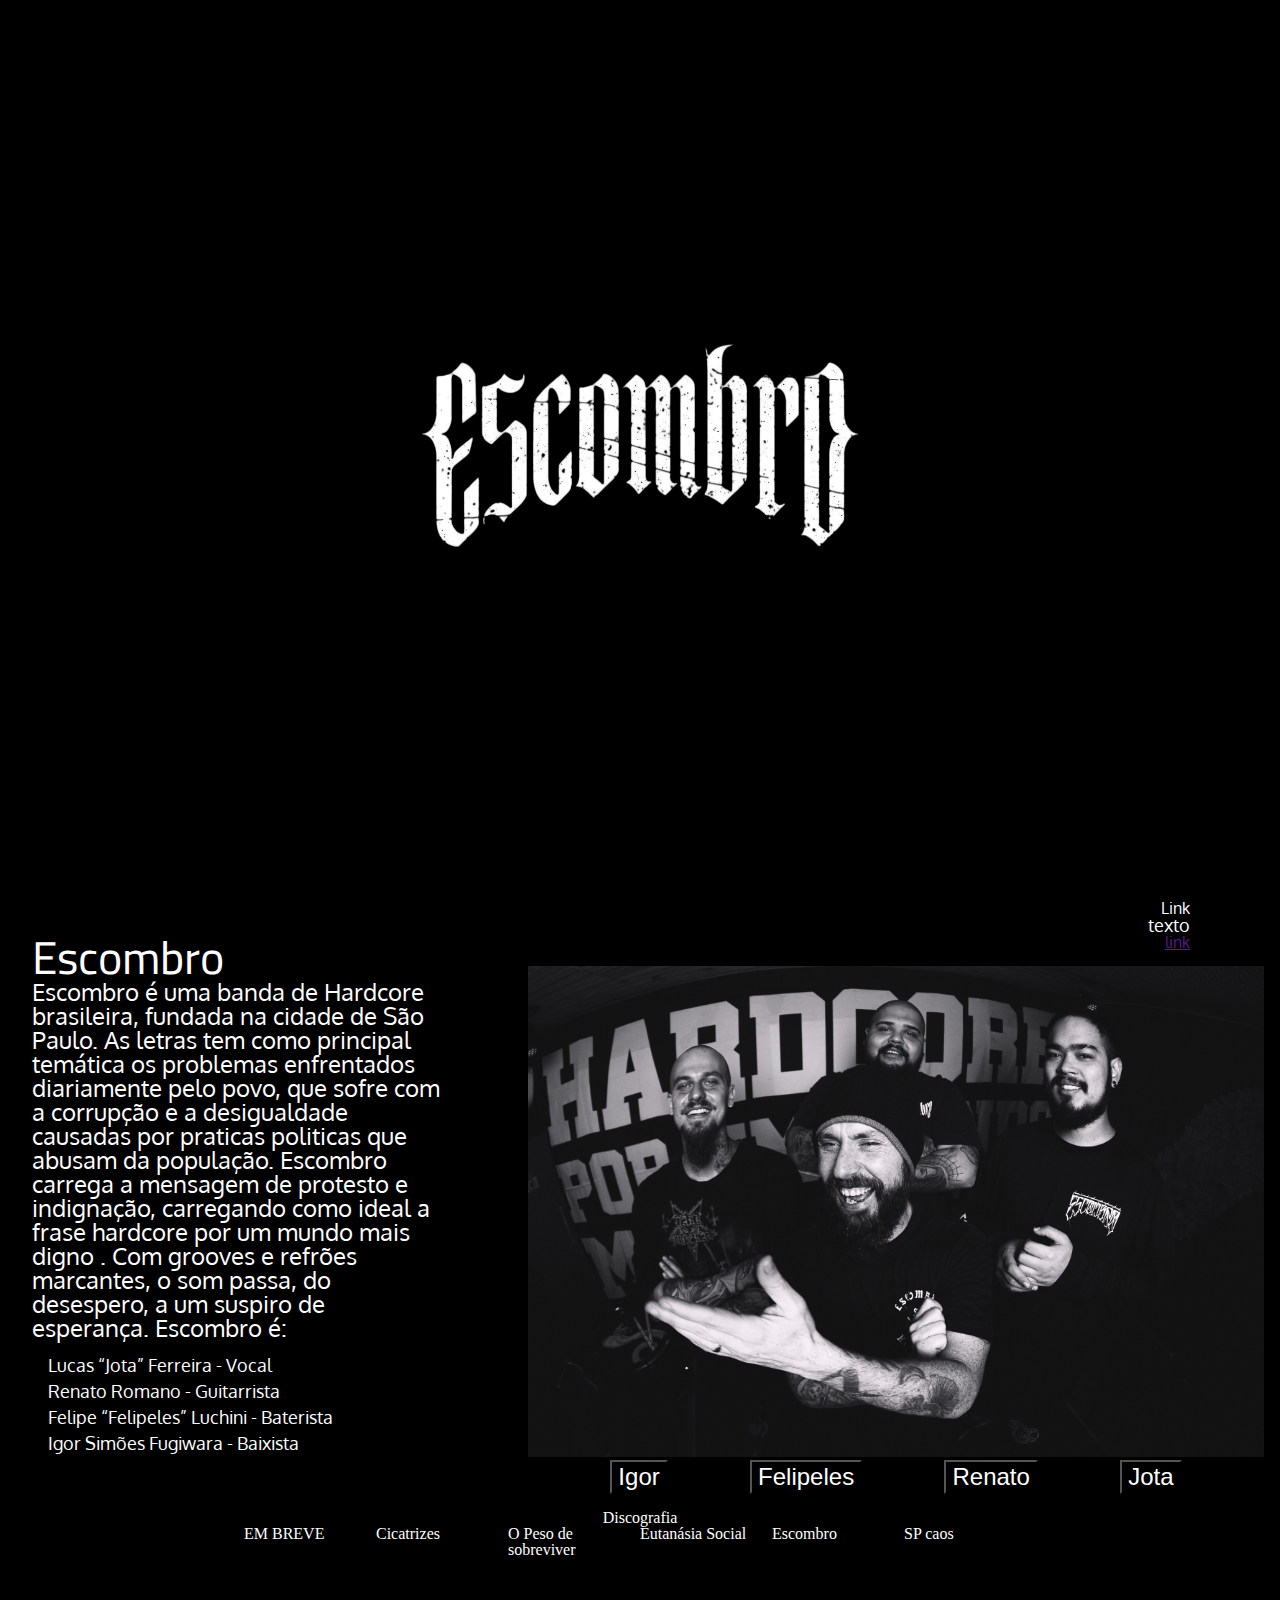
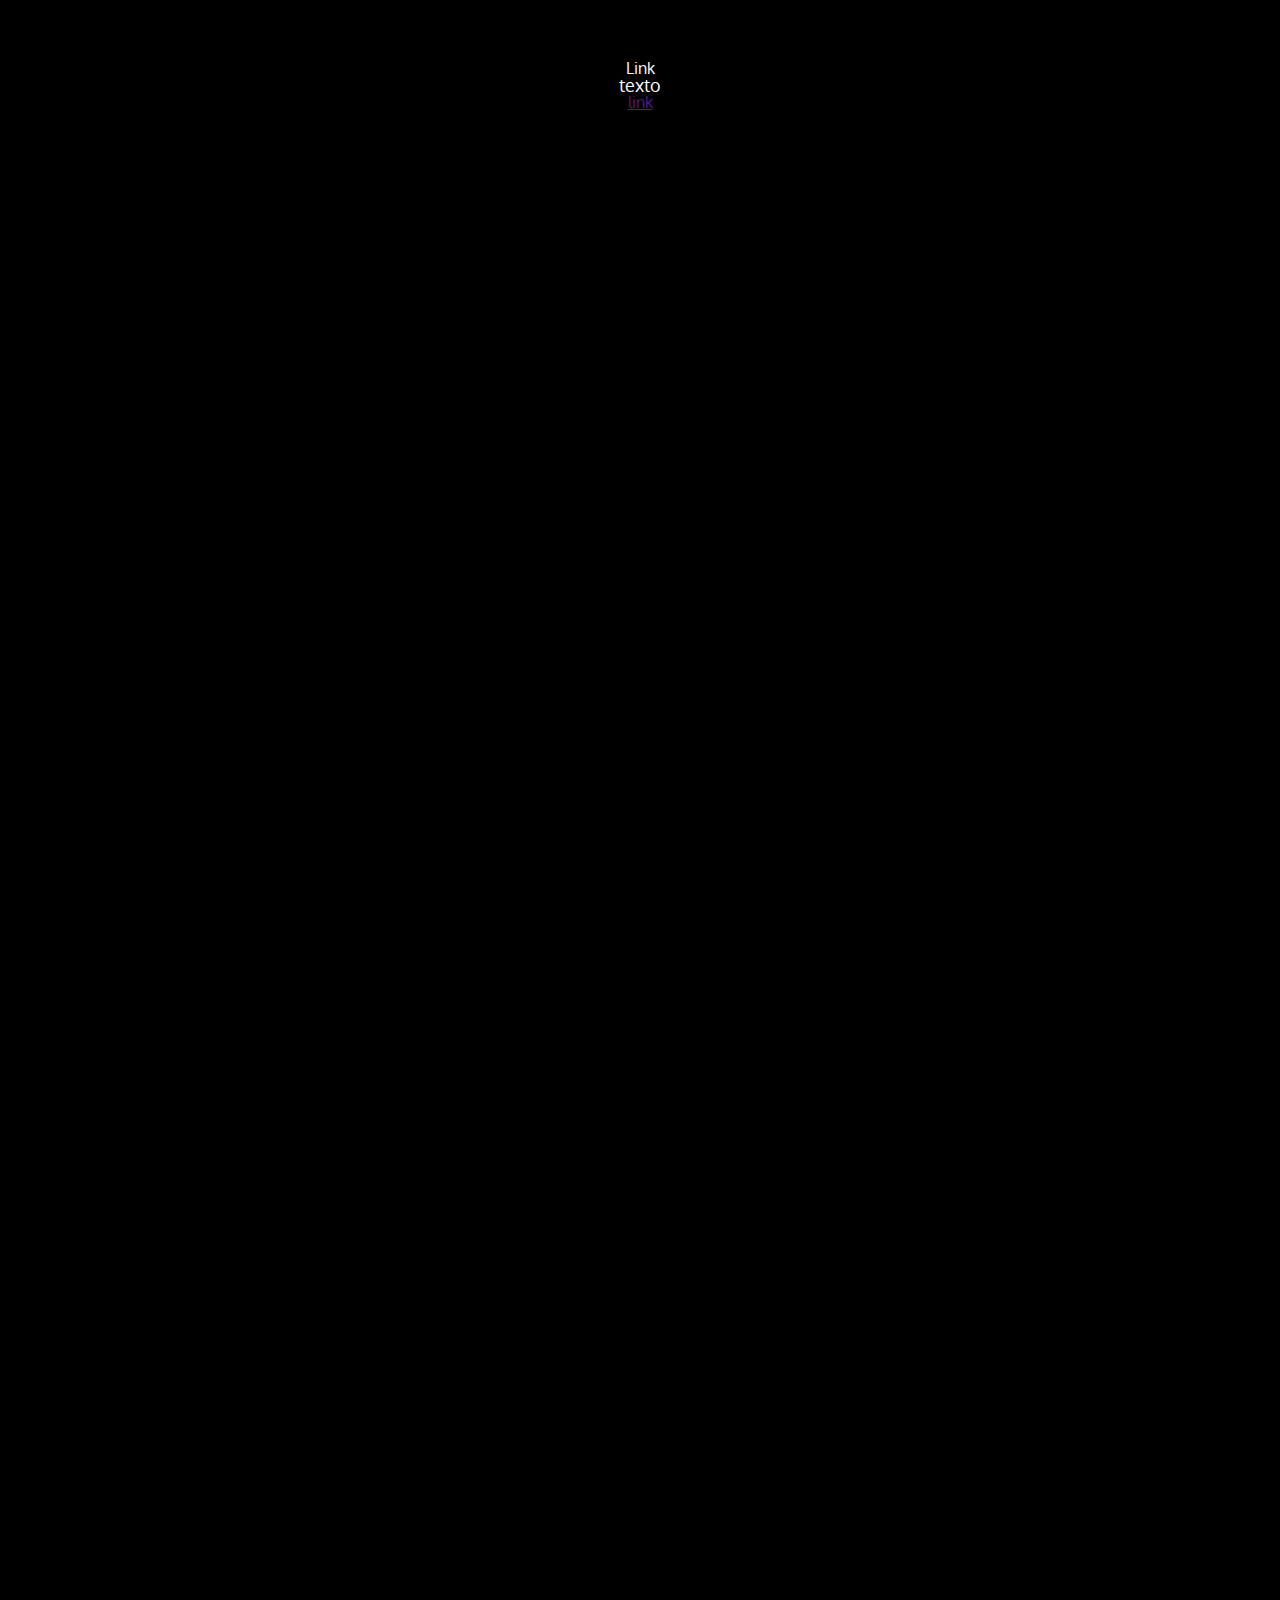
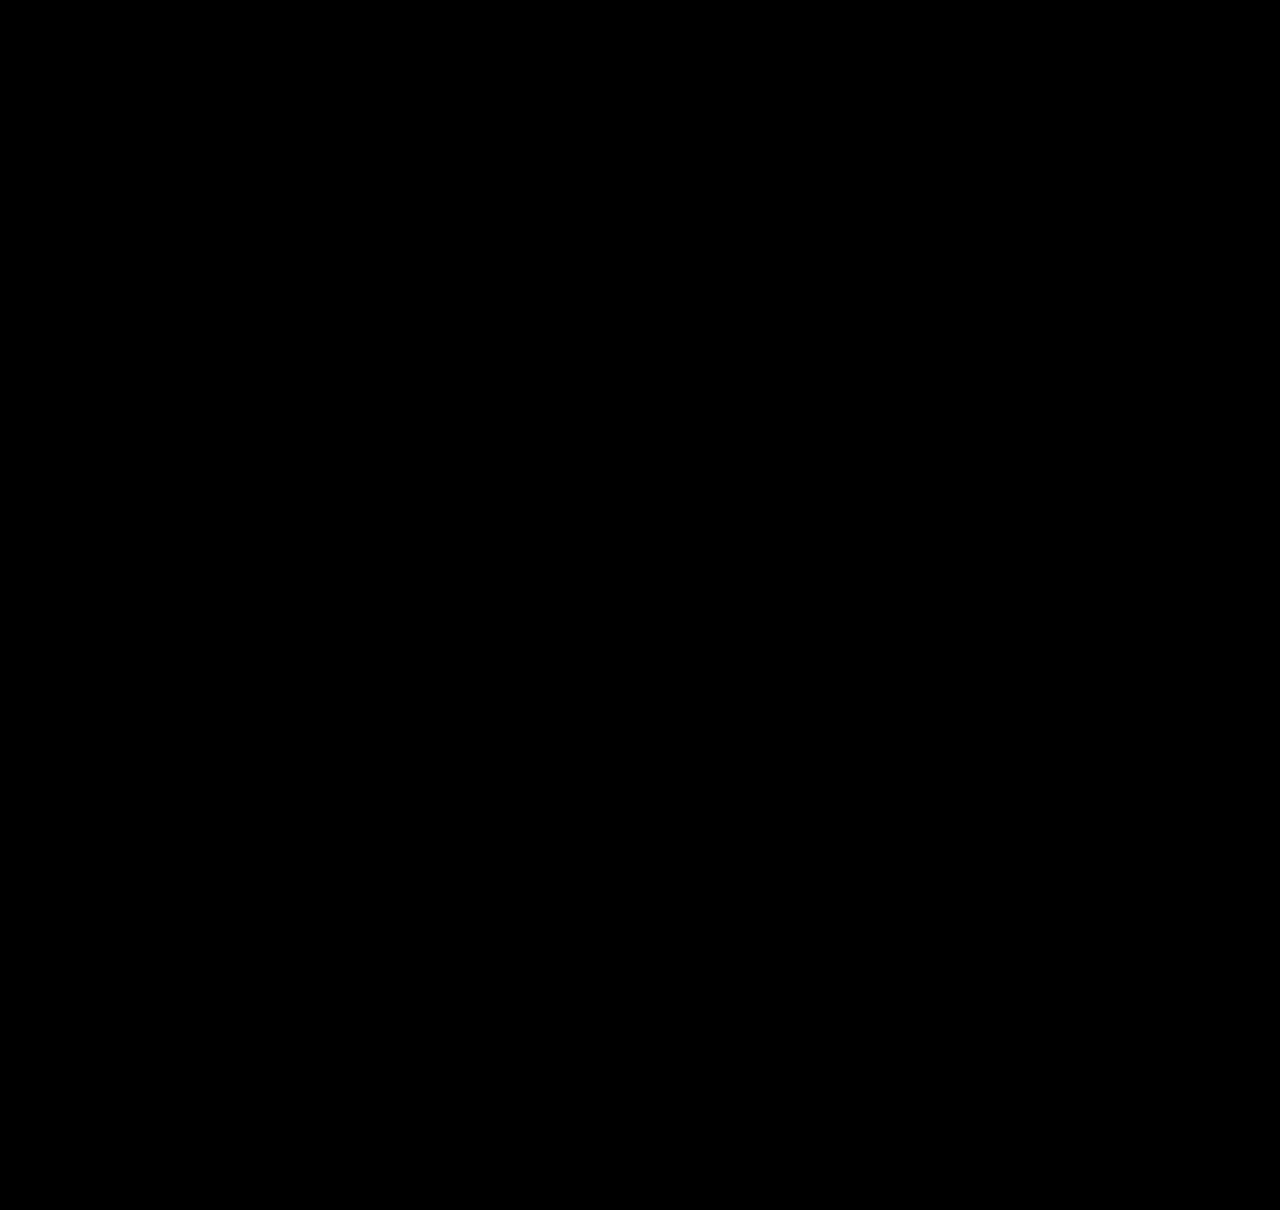
==== epk/index.html @ 48bea20d "inital commit" ====
<!DOCTYPE html>
<html lang="pt-br">

<head>
    <meta charset="UTF-8">
    <meta http-equiv="X-UA-Compatible" content="IE=edge">
    <meta name="viewport" content="width=device-width, initial-scale=1.0">
    <title>Escombro - Eletronic Press kit</title>
    <link rel="stylesheet" href="./style/reset.css">
    <link rel="stylesheet" href="./style/style.css">
</head>

<body>
    <article>
        <div>
            <figure>
                <h1 aria-label="Escombro">
                    <div class="texto">
                    </div>
                    <img class="centro" src="./assets/logo_png.png" alt="">
                </h1>
            </figure>
        </div>
    </article>
    <article>
        <section>
            <div class="texto__corrido">
                <h2 class="texto__cabecalho">
                    Escombro
                </h2>
                <p class="texto__corpo">
                    Escombro é uma banda de Hardcore brasileira, fundada na cidade de São Paulo. As letras tem como
                    principal temática os problemas enfrentados diariamente pelo povo, que sofre com a corrupção e a
                    desigualdade causadas por praticas politicas que abusam da população.
                    Escombro carrega a mensagem de protesto e indignação, carregando como ideal a frase hardcore por um
                    mundo mais digno .

                    Com grooves e refrões marcantes, o som passa, do desespero, a um suspiro de esperança.
                    Escombro é:
                    <ul>
                        <li>
                            <p>
                                Lucas “Jota” Ferreira - Vocal
                            </p>
                        </li>
                        <li>
                            <p>
                                Renato Romano - Guitarrista
                            </p>
                        </li>
                        <li>
                            <p>
                                Felipe “Felipeles” Luchini - Baterista
                            </p>
                        </li>
                        <li>
                            <p>
                                Igor Simões Fugiwara - Baixista
                            </p>
                        </li>
                    </ul>
                </p>

            </div>
        </section>
        <section>
            <figure>
                <img src="./assets/ESC0502212927.jpg" alt="">
                <figcaption>
                    <div class="integrantes">
                        <button>Igor</button>
                        <button>Felipeles</button>
                        <button>Renato</button>
                        <button>Jota</button>
                    </div>
                </figcaption>
            </figure>
            <div class="link texto">
                <h3>Link</h3>
                <p>texto</p>
                <a href="">link</a>
            </div>
        </section>
    </article>
    <article>
        <section>
            <div class="texto">
                <h2>Discografia</h2>
                <figure>
                    <div class="thumbnail">EM BREVE</div>
                    <div class="thumbnail">Cicatrizes</div>
                    <div class="thumbnail">O Peso de sobreviver</div>
                    <div class="thumbnail">Eutanásia Social</div>
                    <div class="thumbnail">Escombro</div>
                    <div class="thumbnail">SP caos</div>
                </figure>
            </div>
            <div class="link texto">
                <h3>Link</h3>
                <p>texto</p>
                <a href="">link</a>
            </div>
        </section>
    </article>
    <article></article>
    <article></article>
    <article></article>

</body>

</html>
---- epk/style/style.css ----
@import url('https://fonts.googleapis.com/css2?family=Cairo:wght@300;400;700&family=Oxygen:wght@300;400;700&display=swap');


body {
    background-color: #000000;
    background-image: url("https://www.transparenttextures.com/patterns/rocky-wall.png");
    color: #FFF;
}
article{
    display: flex;
    height: 100vh;
    width: 100%;
}
article div {
    height: 100vh;
    width: 100%;
}
figure {
    height: 100%;
}
h1 {
    height: 100%;
    display: flex;
    justify-content: center;
    align-items: center;
}
ul {
    margin: 1em;
}
li{
    padding-bottom: 0.5em;
}
.texto, .texto__corrido {
    background-color: #000000;
    background-image: url("https://www.transparenttextures.com/patterns/asfalt-dark.png");
    width: 450px;
    height: 150px;
}
.texto__corrido {
    margin: 1em;
    height: fit-content;
    width: 80%;
    padding: 1em;
}
.texto__cabecalho {
    font-family: 'Cairo', sans-serif;
    font-size: 46px;
}
p {
    font-family: 'Oxygen', sans-serif;
    font-size: 18px;
}
.texto__corpo {
    font-family: 'Oxygen', sans-serif;
    font-size: 24px;
}
.centro {
    position: absolute;
    top: 50%;
    left: 50%;
    transform: translate(-50%, -50%);
}
article:nth-child(2), article:nth-child(3){
    align-items: center;
    height: fit-content;
}
article:nth-child(2) section:nth-child(1) {
    width: 40%;

}
article:nth-child(2) section:nth-child(2) {
    width: 60%;
    height: fit-content;
    display: flex;
    align-items: flex-end;
    flex-direction: column-reverse;
    
}
article:nth-child(2) section:nth-child(2) figure {
    height: fit-content;
    margin: 1em;
}
article:nth-child(2) section:nth-child(2) figure img {
    width: 100%;
}
.integrantes {
    display: flex;
    justify-content: space-evenly;
    height: fit-content;    
}
.integrantes button {
    background-color: #000000;
    color: #FFF;
    font-size: 24px;
}
.integrantes button:hover {
    box-shadow: 0 12px 16px 0 rgba(0,0,0,0.24), 0 17px 50px 0 rgba(0,0,0,0.19);
    cursor: pointer;
}
.link {
    display: flex;
    flex-direction: column;
    height: fit-content;
    width: fit-content;
    float: right;
    margin: 0 10vh;
    align-items: flex-end;
    font-family: 'Oxygen', sans-serif;
    font-size: 16px;
}
article:nth-child(3) section:nth-child(1){
    display: flex;
    flex-direction: column;
    width: 100%;
    justify-content: center;
    align-items: center;
}
article:nth-child(3) section:nth-child(1) .texto {
    width: 880px;
    display: flex;
    flex-direction: column;
    align-items: center;
}
article:nth-child(3) section:nth-child(1) figure {
    display: flex;
    width: 90%;
    justify-content: space-evenly;
}
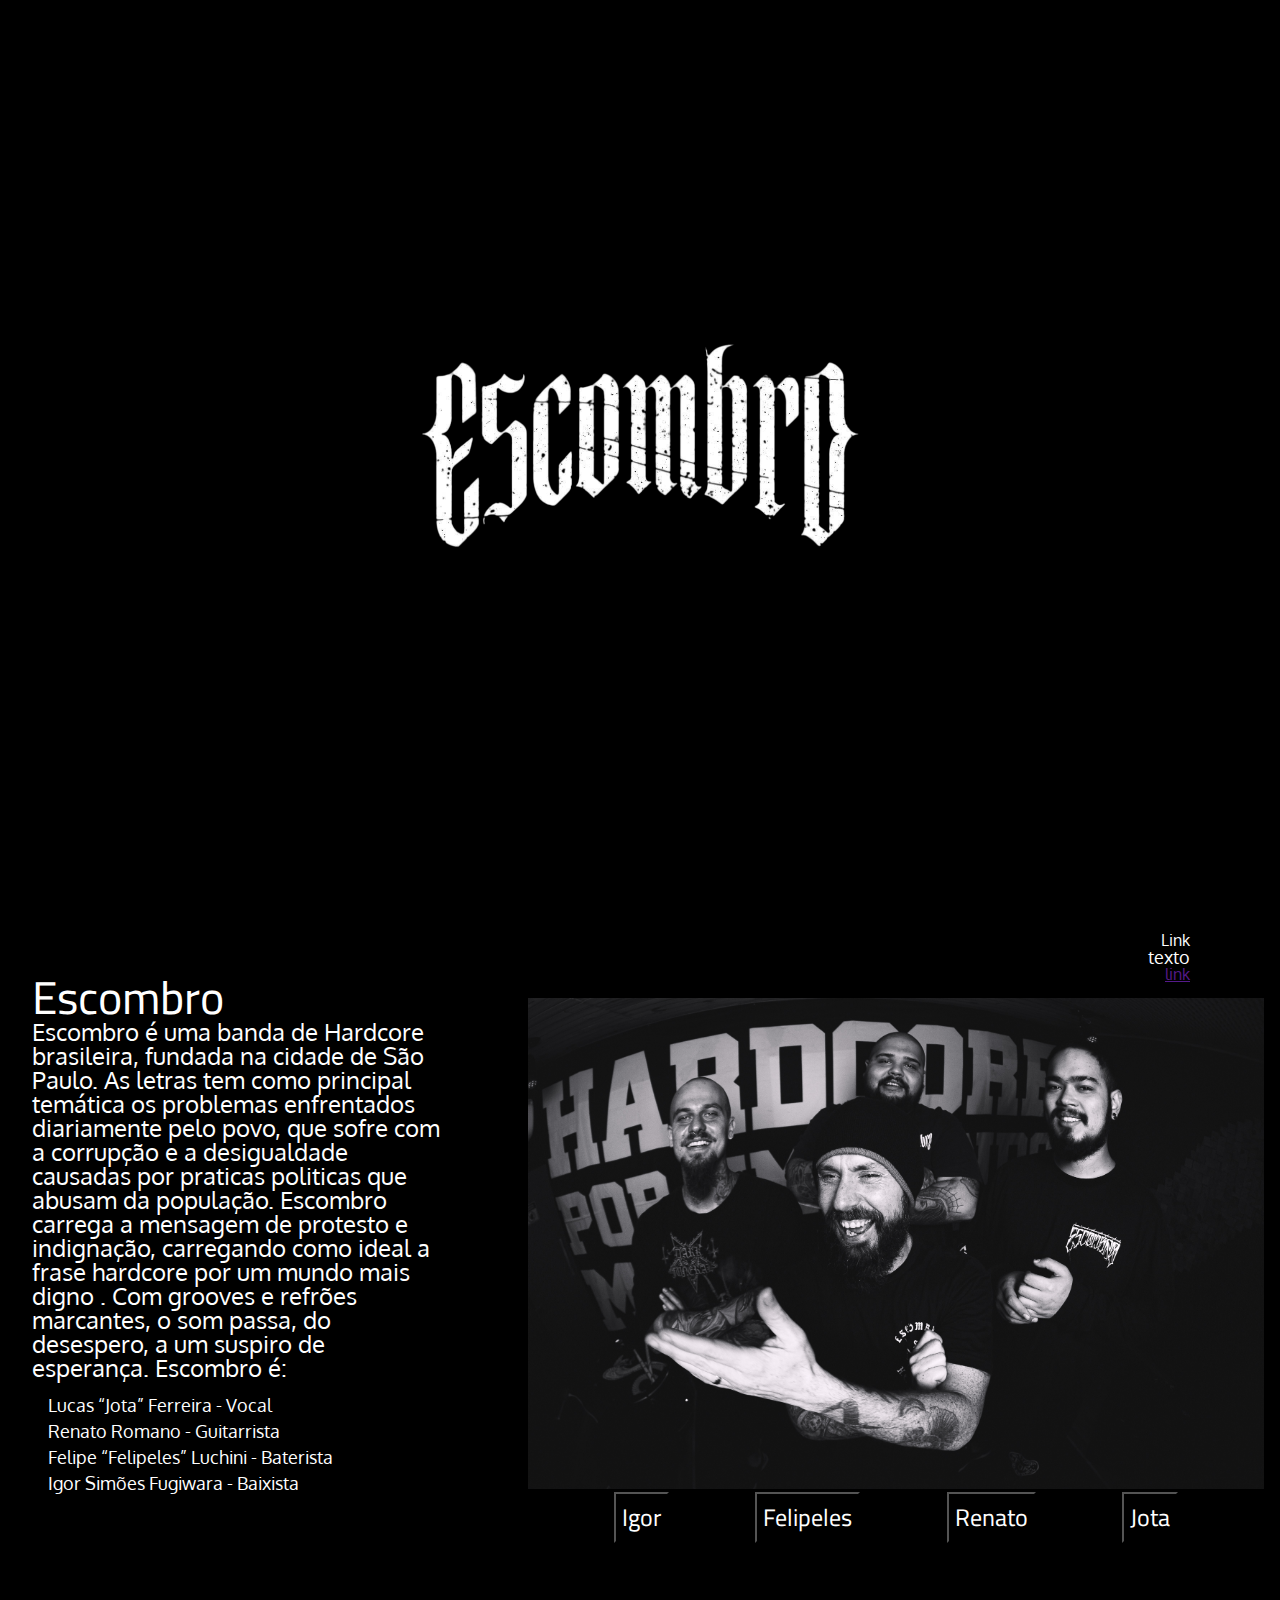
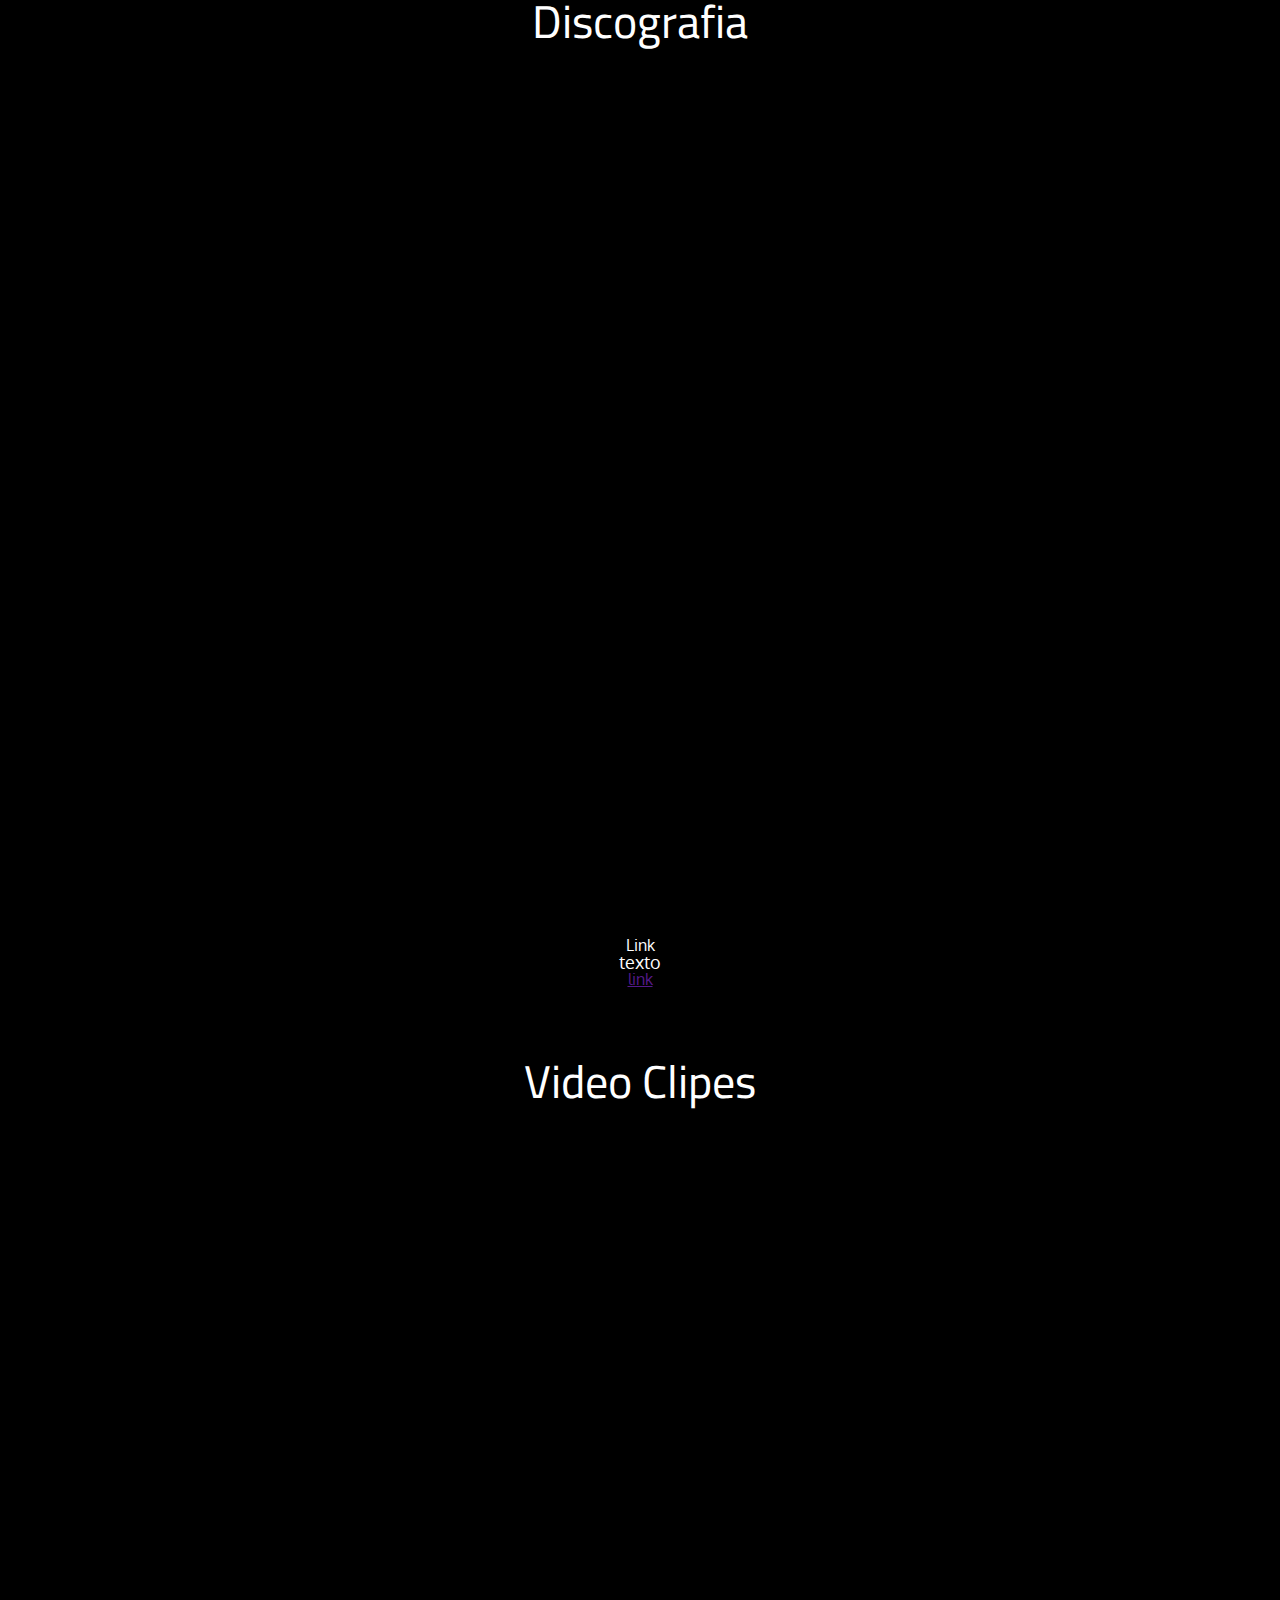
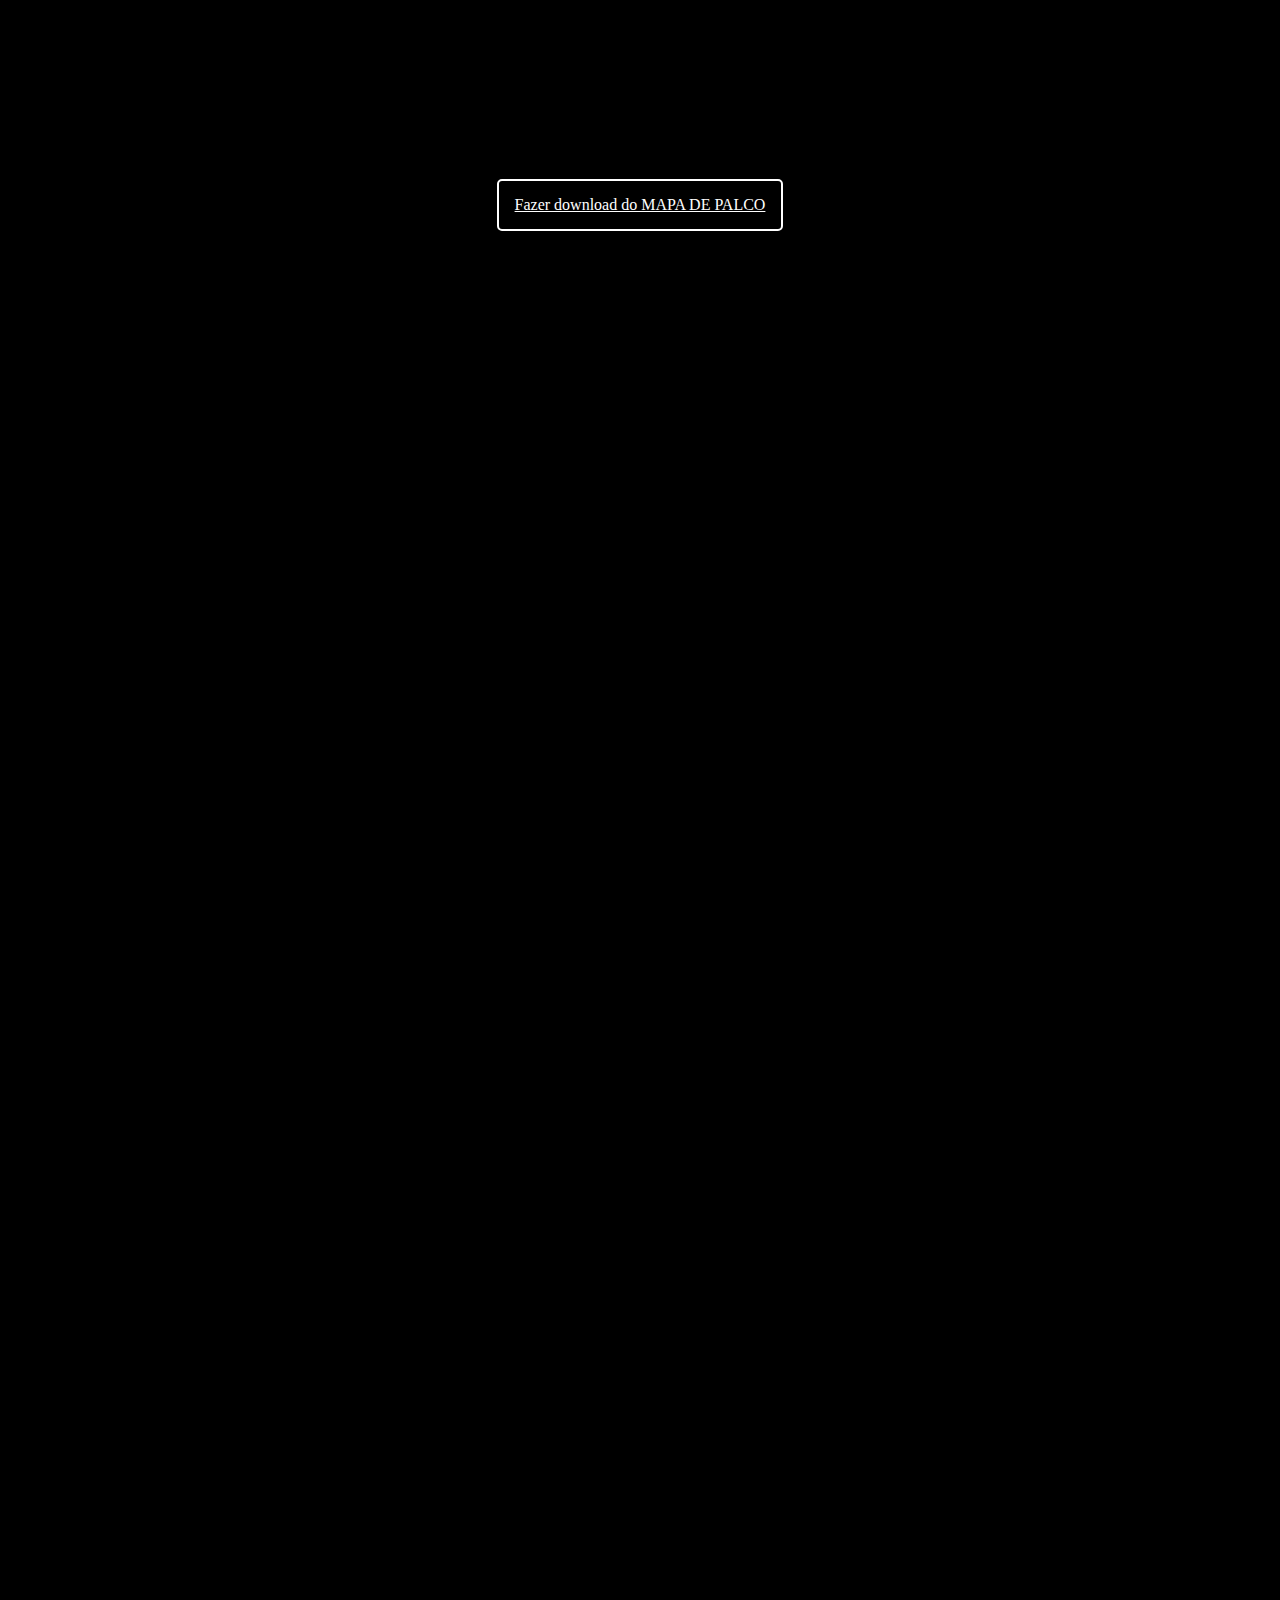
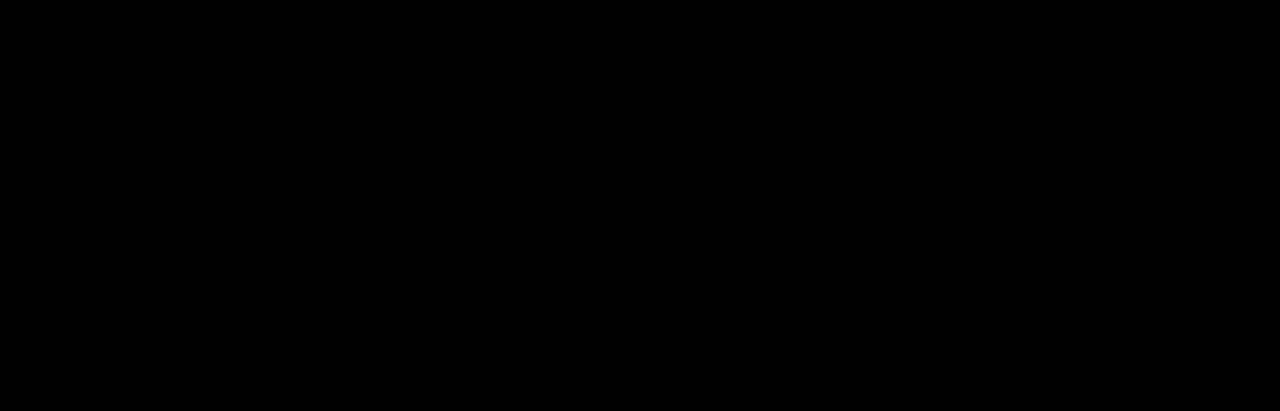
==== commit bc5d9f27: "Avanço no progresso" ====
--- a/epk/index.html
+++ b/epk/index.html
@@ -84,15 +84,15 @@
     </article>
     <article>
         <section>
+            <h2 class="texto">Discografia</h2>
             <div class="texto">
-                <h2>Discografia</h2>
                 <figure>
-                    <div class="thumbnail">EM BREVE</div>
-                    <div class="thumbnail">Cicatrizes</div>
-                    <div class="thumbnail">O Peso de sobreviver</div>
-                    <div class="thumbnail">Eutanásia Social</div>
-                    <div class="thumbnail">Escombro</div>
-                    <div class="thumbnail">SP caos</div>
+                    <div class="thumbnail"><iframe style="border-radius:12px" src="https://open.spotify.com/embed/album/3VnDl1xxV5bxYjWsnz2Tyo?utm_source=generator&theme=0" width="60%" height="380" frameBorder="0" allowfullscreen="" allow="autoplay; clipboard-write; encrypted-media; fullscreen; picture-in-picture" loading="lazy"></iframe></div>
+                    <div class="thumbnail"><iframe style="border-radius:12px" src="https://open.spotify.com/embed/album/2m1eQOhpeGLWKoI1VgDVOA?utm_source=generator&theme=0" width="60%" height="380" frameBorder="0" allowfullscreen="" allow="autoplay; clipboard-write; encrypted-media; fullscreen; picture-in-picture" loading="lazy"></iframe></div>
+                    <div class="thumbnail"><iframe style="border-radius:12px" src="https://open.spotify.com/embed/album/54CLTselSnRIOv2F3fOOfe?utm_source=generator&theme=0" width="60%" height="380" frameBorder="0" allowfullscreen="" allow="autoplay; clipboard-write; encrypted-media; fullscreen; picture-in-picture" loading="lazy"></iframe></div>
+                    <div class="thumbnail"><iframe style="border-radius:12px" src="https://open.spotify.com/embed/album/1vhuUQwbD6EQ6gEYfivTNW?utm_source=generator&theme=0" width="60%" height="380" frameBorder="0" allowfullscreen="" allow="autoplay; clipboard-write; encrypted-media; fullscreen; picture-in-picture" loading="lazy"></iframe></div>
+                    <div class="thumbnail"><iframe style="border-radius:12px" src="https://open.spotify.com/embed/album/2p2ipq2JTvT3sCV79Ddgwt?utm_source=generator&theme=0" width="60%" height="380" frameBorder="0" allowfullscreen="" allow="autoplay; clipboard-write; encrypted-media; fullscreen; picture-in-picture" loading="lazy"></iframe></div>
+                    <div class="thumbnail"><iframe style="border-radius:12px" src="https://open.spotify.com/embed/album/4Pykmihg1RDKIL74WrYKzV?utm_source=generator&theme=0" width="60%" height="380" frameBorder="0" allowfullscreen="" allow="autoplay; clipboard-write; encrypted-media; fullscreen; picture-in-picture" loading="lazy"></iframe></div>
                 </figure>
             </div>
             <div class="link texto">
@@ -102,8 +102,24 @@
             </div>
         </section>
     </article>
-    <article></article>
-    <article></article>
+    <article>
+        <section>
+            <h2 class="texto">Video Clipes</h2>
+            <div class="texto video">
+                    <div class="video__item"><iframe width="560" height="315" src="https://www.youtube.com/embed/5p-1EKEU1iE" title="YouTube video player" frameborder="0" allow="accelerometer; autoplay; clipboard-write; encrypted-media; gyroscope; picture-in-picture" allowfullscreen></iframe></div>
+                    <div class="video__item"><iframe width="560" height="315" src="https://www.youtube.com/embed/INqyxoIvTPg" title="YouTube video player" frameborder="0" allow="accelerometer; autoplay; clipboard-write; encrypted-media; gyroscope; picture-in-picture" allowfullscreen></iframe></div>
+                    <div class="video__item"><iframe width="560" height="315" src="https://www.youtube.com/embed/FPAFqJJKlYw" title="YouTube video player" frameborder="0" allow="accelerometer; autoplay; clipboard-write; encrypted-media; gyroscope; picture-in-picture" allowfullscreen></iframe></div>
+                    <div class="video__item"><iframe width="560" height="315" src="https://www.youtube.com/embed/7PaMjejhTZU" title="YouTube video player" frameborder="0" allow="accelerometer; autoplay; clipboard-write; encrypted-media; gyroscope; picture-in-picture" allowfullscreen></iframe></div>
+                    <div class="video__item"><iframe width="560" height="315" src="https://www.youtube.com/embed/FKL4Pnnc1vQ" title="YouTube video player" frameborder="0" allow="accelerometer; autoplay; clipboard-write; encrypted-media; gyroscope; picture-in-picture" allowfullscreen></iframe></div>
+                    <div class="video__item"><iframe width="560" height="315" src="https://www.youtube.com/embed/T37xDV7K9HM" title="YouTube video player" frameborder="0" allow="accelerometer; autoplay; clipboard-write; encrypted-media; gyroscope; picture-in-picture" allowfullscreen></iframe></div>
+            </div>
+        </section>
+    </article>
+    <article>
+            <a href="./assets/map_de_palco.jpeg" download>
+                 Fazer download do MAPA DE PALCO
+            </a>        
+    </article>
     <article></article>
 
 </body>
--- a/epk/style/style.css
+++ b/epk/style/style.css
@@ -1,4 +1,3 @@
-
 @import url('https://fonts.googleapis.com/css2?family=Cairo:wght@300;400;700&family=Oxygen:wght@300;400;700&display=swap');
 
 
@@ -7,97 +6,126 @@
     background-image: url("https://www.transparenttextures.com/patterns/rocky-wall.png");
     color: #FFF;
 }
-article{
+
+article {
     display: flex;
     height: 100vh;
     width: 100%;
-}
+    margin: 1em 0;
+}
+
+section {
+    width: 100%;
+}
+
 article div {
-    height: 100vh;
-    width: 100%;
-}
+    width: 100%;
+}
+
 figure {
     height: 100%;
 }
+
 h1 {
     height: 100%;
     display: flex;
     justify-content: center;
     align-items: center;
 }
+
 ul {
     margin: 1em;
 }
-li{
+
+li {
     padding-bottom: 0.5em;
 }
-.texto, .texto__corrido {
+
+.texto,
+.texto__corrido {
     background-color: #000000;
     background-image: url("https://www.transparenttextures.com/patterns/asfalt-dark.png");
     width: 450px;
     height: 150px;
 }
+
 .texto__corrido {
     margin: 1em;
     height: fit-content;
     width: 80%;
     padding: 1em;
 }
+
 .texto__cabecalho {
     font-family: 'Cairo', sans-serif;
     font-size: 46px;
 }
+
 p {
     font-family: 'Oxygen', sans-serif;
     font-size: 18px;
 }
+
 .texto__corpo {
     font-family: 'Oxygen', sans-serif;
     font-size: 24px;
 }
+
 .centro {
     position: absolute;
     top: 50%;
     left: 50%;
     transform: translate(-50%, -50%);
 }
-article:nth-child(2), article:nth-child(3){
-    align-items: center;
-    height: fit-content;
-}
+
+article:nth-child(2),
+article:nth-child(3),
+article:nth-child(4) {
+    align-items: center;
+    height: fit-content;
+}
+
 article:nth-child(2) section:nth-child(1) {
     width: 40%;
 
 }
+
 article:nth-child(2) section:nth-child(2) {
     width: 60%;
-    height: fit-content;
     display: flex;
     align-items: flex-end;
     flex-direction: column-reverse;
-    
-}
+
+}
+
 article:nth-child(2) section:nth-child(2) figure {
-    height: fit-content;
+
     margin: 1em;
 }
+
 article:nth-child(2) section:nth-child(2) figure img {
     width: 100%;
 }
+
 .integrantes {
     display: flex;
     justify-content: space-evenly;
-    height: fit-content;    
-}
+    height: fit-content;
+}
+
 .integrantes button {
     background-color: #000000;
     color: #FFF;
     font-size: 24px;
-}
-.integrantes button:hover {
-    box-shadow: 0 12px 16px 0 rgba(0,0,0,0.24), 0 17px 50px 0 rgba(0,0,0,0.19);
+    font-family: 'Cairo', sans-serif;
+}
+
+.integrantes button:hover,
+article:nth-child(5) a:hover {
+    box-shadow: 0 12px 16px 0 rgba(255, 255, 255, 0.24), 0 17px 16px 0 rgba(250, 0, 0, 0.19);
     cursor: pointer;
 }
+
 .link {
     display: flex;
     flex-direction: column;
@@ -109,21 +137,101 @@
     font-family: 'Oxygen', sans-serif;
     font-size: 16px;
 }
-article:nth-child(3) section:nth-child(1){
+
+article:nth-child(3) section:nth-child(1) {
     display: flex;
     flex-direction: column;
     width: 100%;
     justify-content: center;
     align-items: center;
-}
-article:nth-child(3) section:nth-child(1) .texto {
-    width: 880px;
-    display: flex;
-    flex-direction: column;
-    align-items: center;
-}
+    height: 100%;
+}
+
+article:nth-child(3) section:nth-child(1) .texto,
+article:nth-child(4) section:nth-child(1) {
+    width: 100%;
+    display: flex;
+    flex-direction: column;
+    align-items: center;
+    height: 100%;
+}
+
 article:nth-child(3) section:nth-child(1) figure {
     display: flex;
     width: 90%;
     justify-content: space-evenly;
+    flex-wrap: wrap;
+    gap: 0.5em;
+}
+
+.texto .video {
+    width: 100%;
+    height: 100%;
+}
+
+.video {
+    display: flex;
+    flex-wrap: wrap;
+    width: 90%;
+    height: 100%;
+    justify-content: space-evenly;
+
+}
+
+.video__item {
+    width: 30%;
+    height: fit-content;
+    min-width: 320px;
+}
+
+iframe {
+    width: 100%;
+}
+
+h2.texto {
+    height: fit-content;
+    width: fit-content;
+    font-size: 46px;
+    font-family: 'Cairo', sans-serif;
+    padding: 0.5em 0;
+}
+
+article:nth-child(3) section:nth-child(1) {
+    display: flex;
+    flex-direction: column;
+    align-items: center;
+    height: 100%;
+}
+
+article:nth-child(3) section:nth-child(1) h2.texto {
+    width: fit-content;
+    padding: 0.5em;
+
+}
+
+article:nth-child(3) section:nth-child(1) div.texto {
+    padding: 2em;
+    width: 90%;
+}
+
+.thumbnail {
+    width: fit-content;
+}
+
+h2.texto {
+    padding: 0.5em;
+}
+
+article:nth-child(5) a {
+    padding: 1em;
+    width: fit-content;
+    height: fit-content;
+    border: 2px solid white;
+    color: rgb(255, 255, 255);
+    background-color: rgb(0, 0, 0);
+    border-radius: 5px;
+
+}
+article:nth-child(5) {
+    justify-content: center;
 }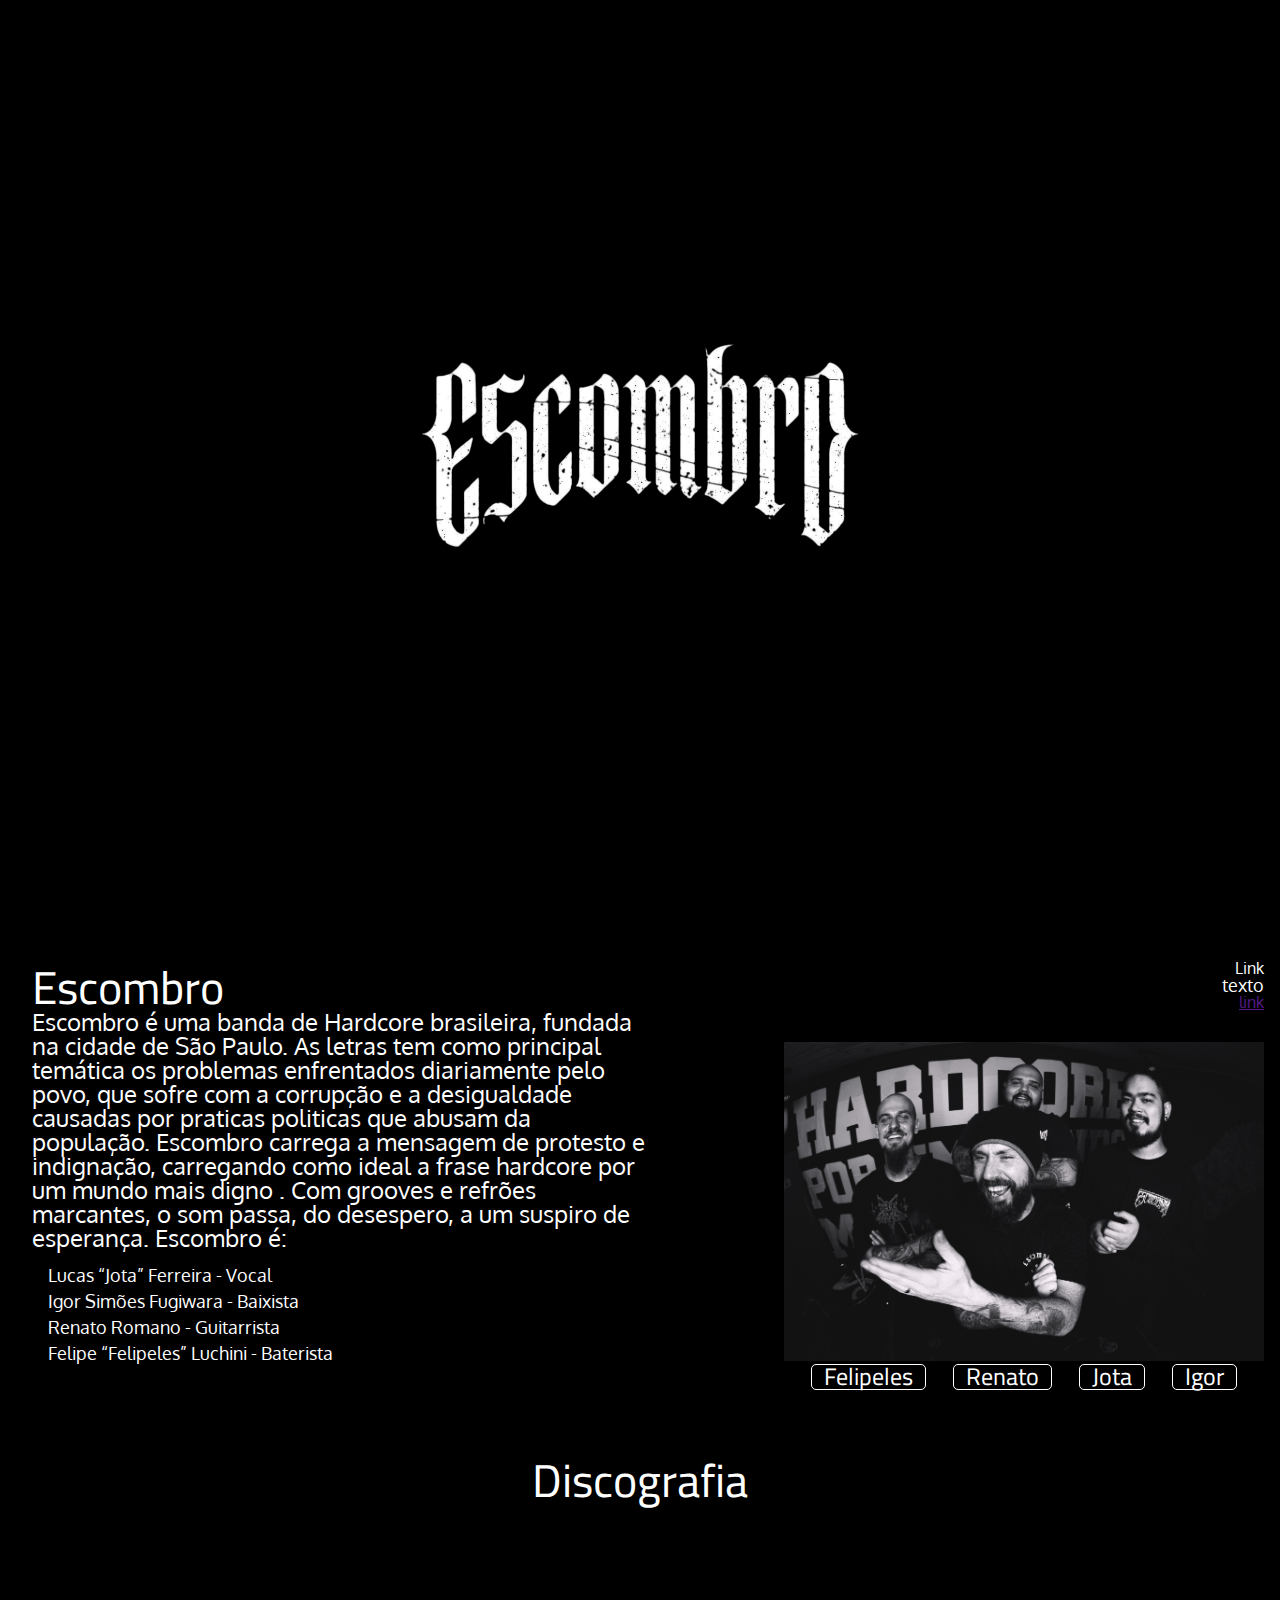
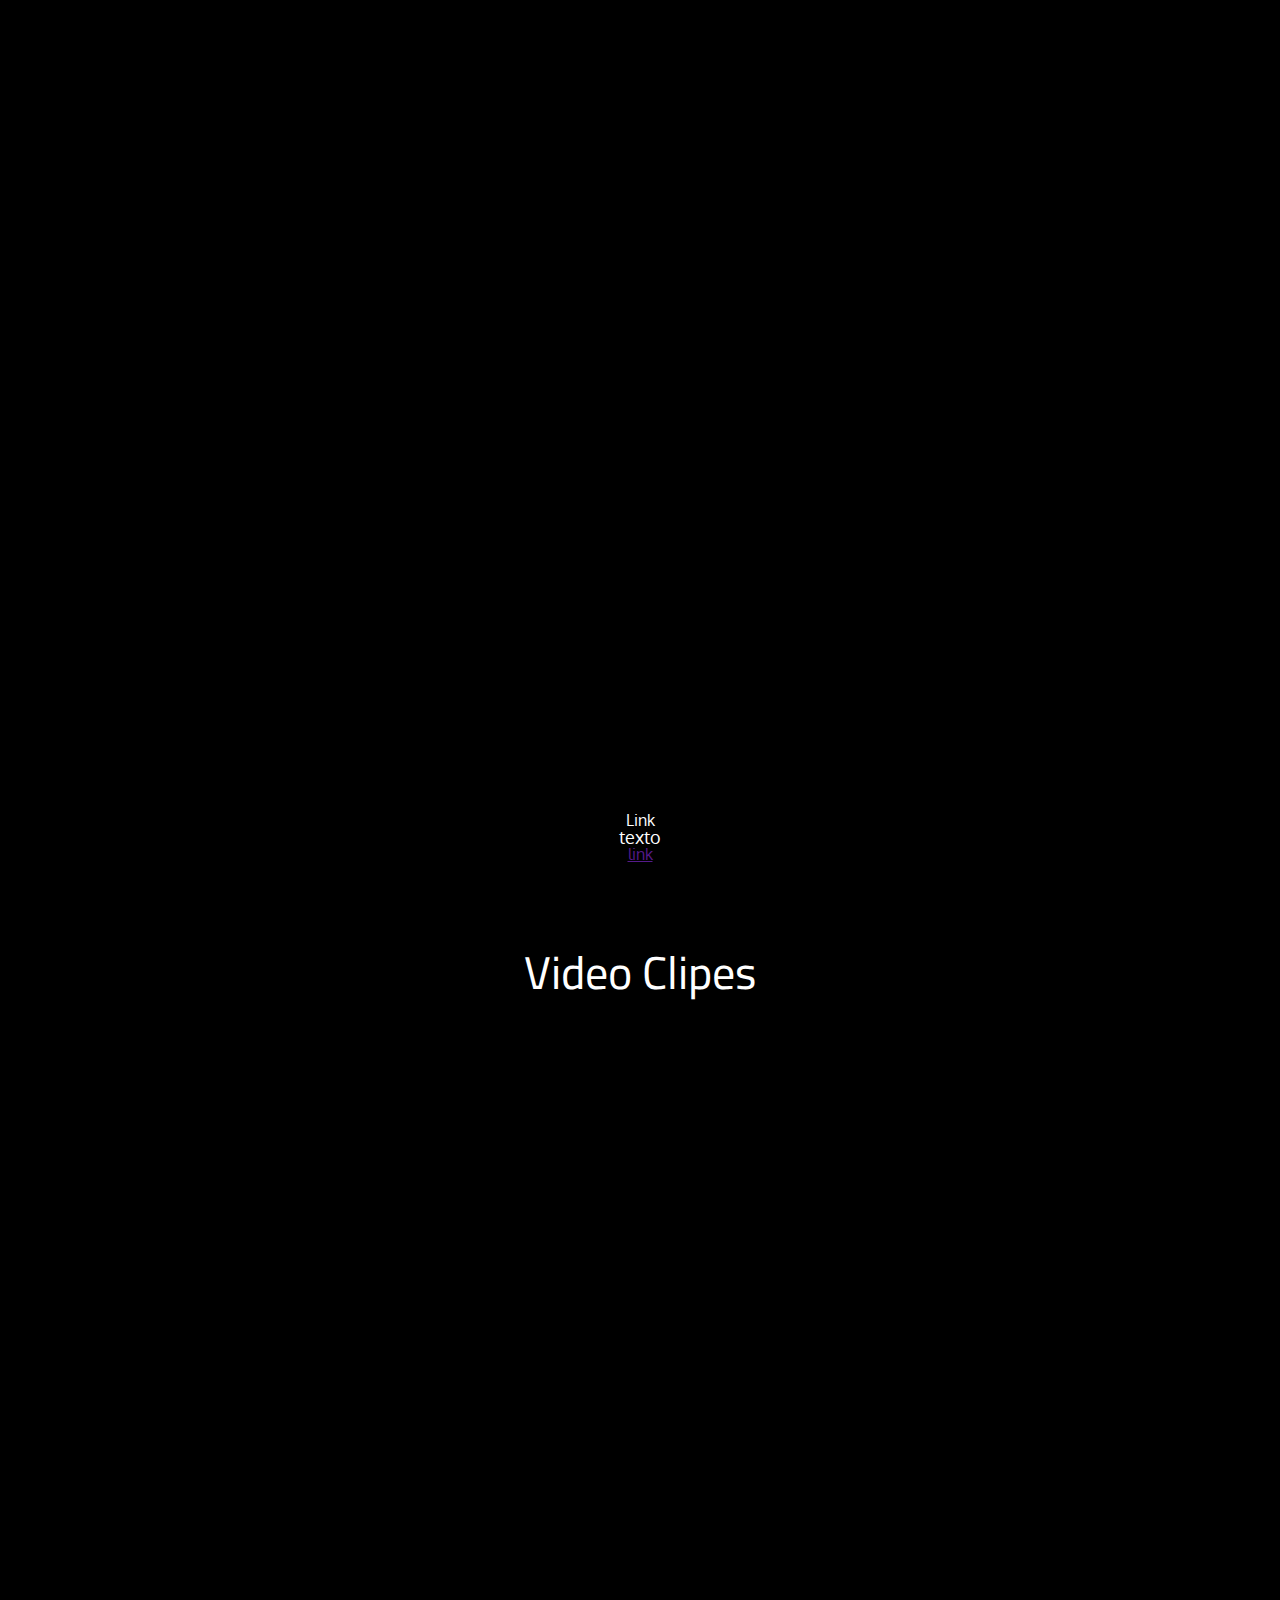
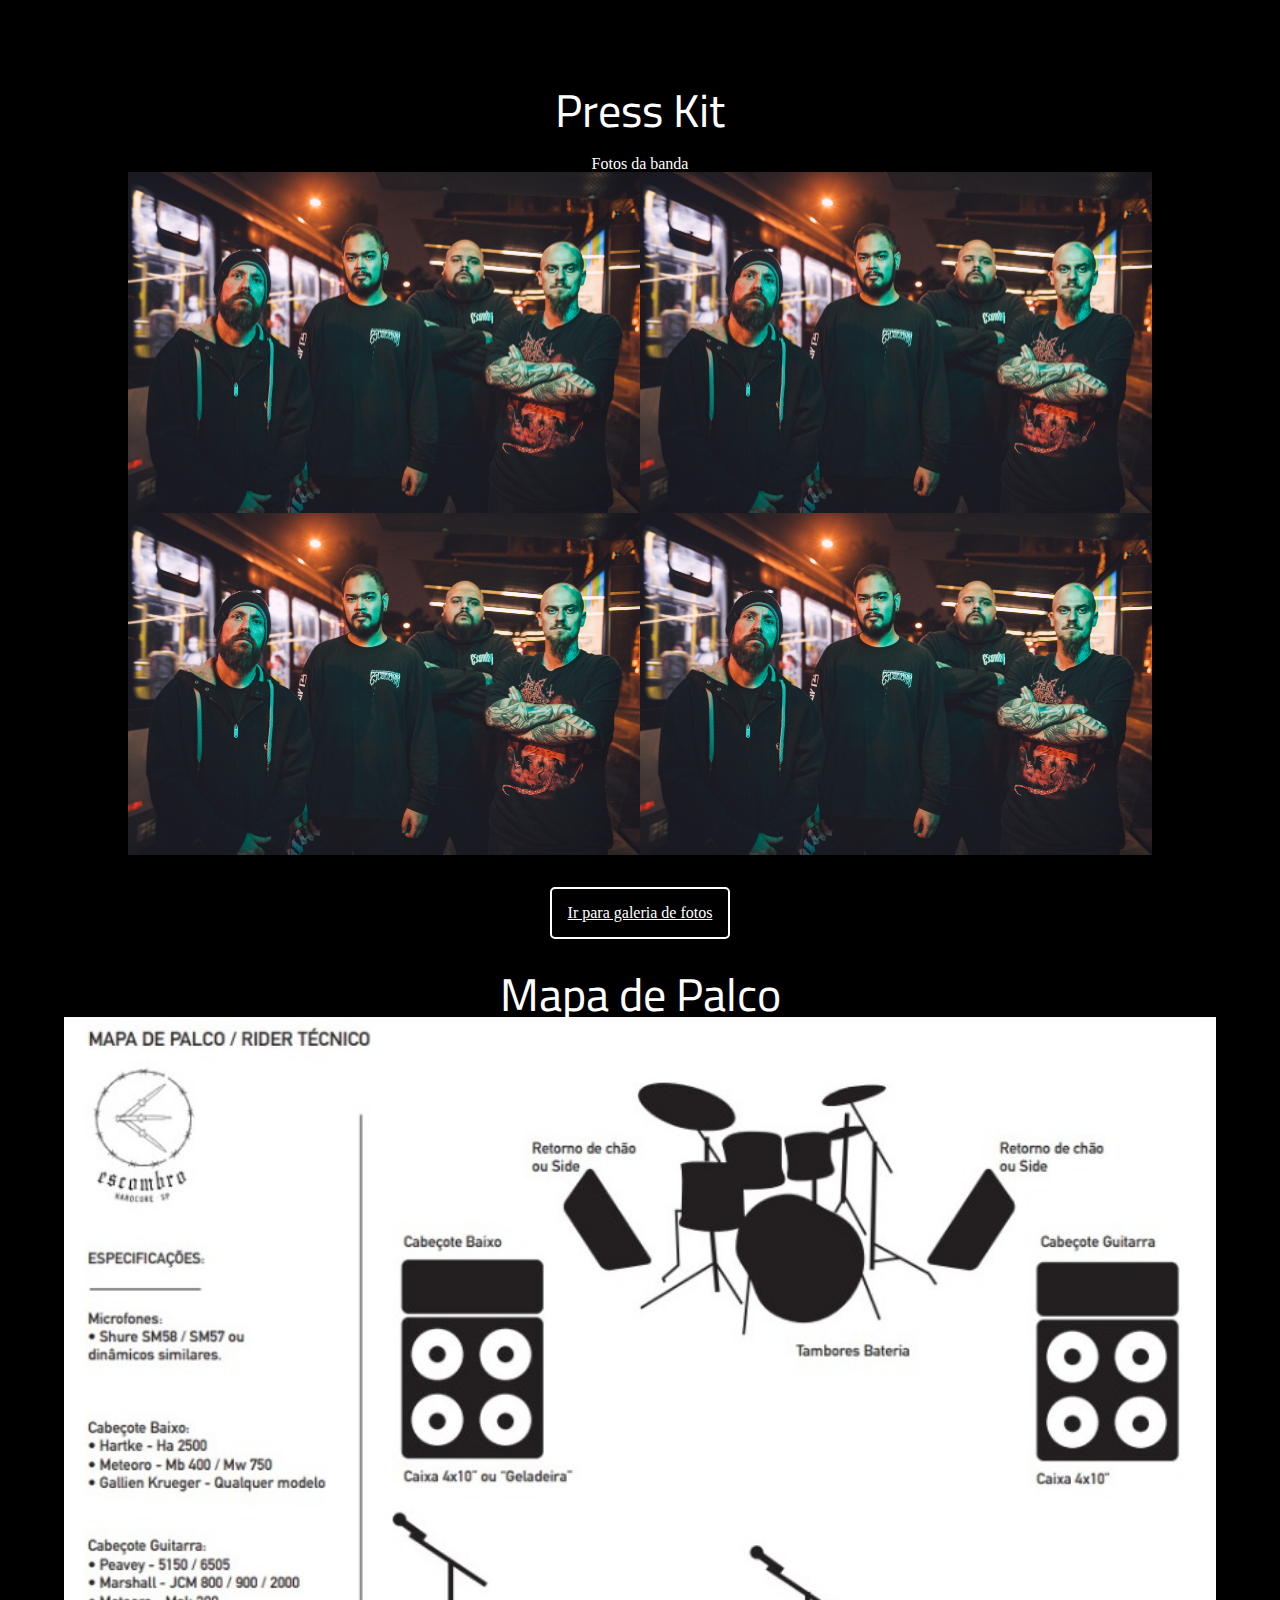
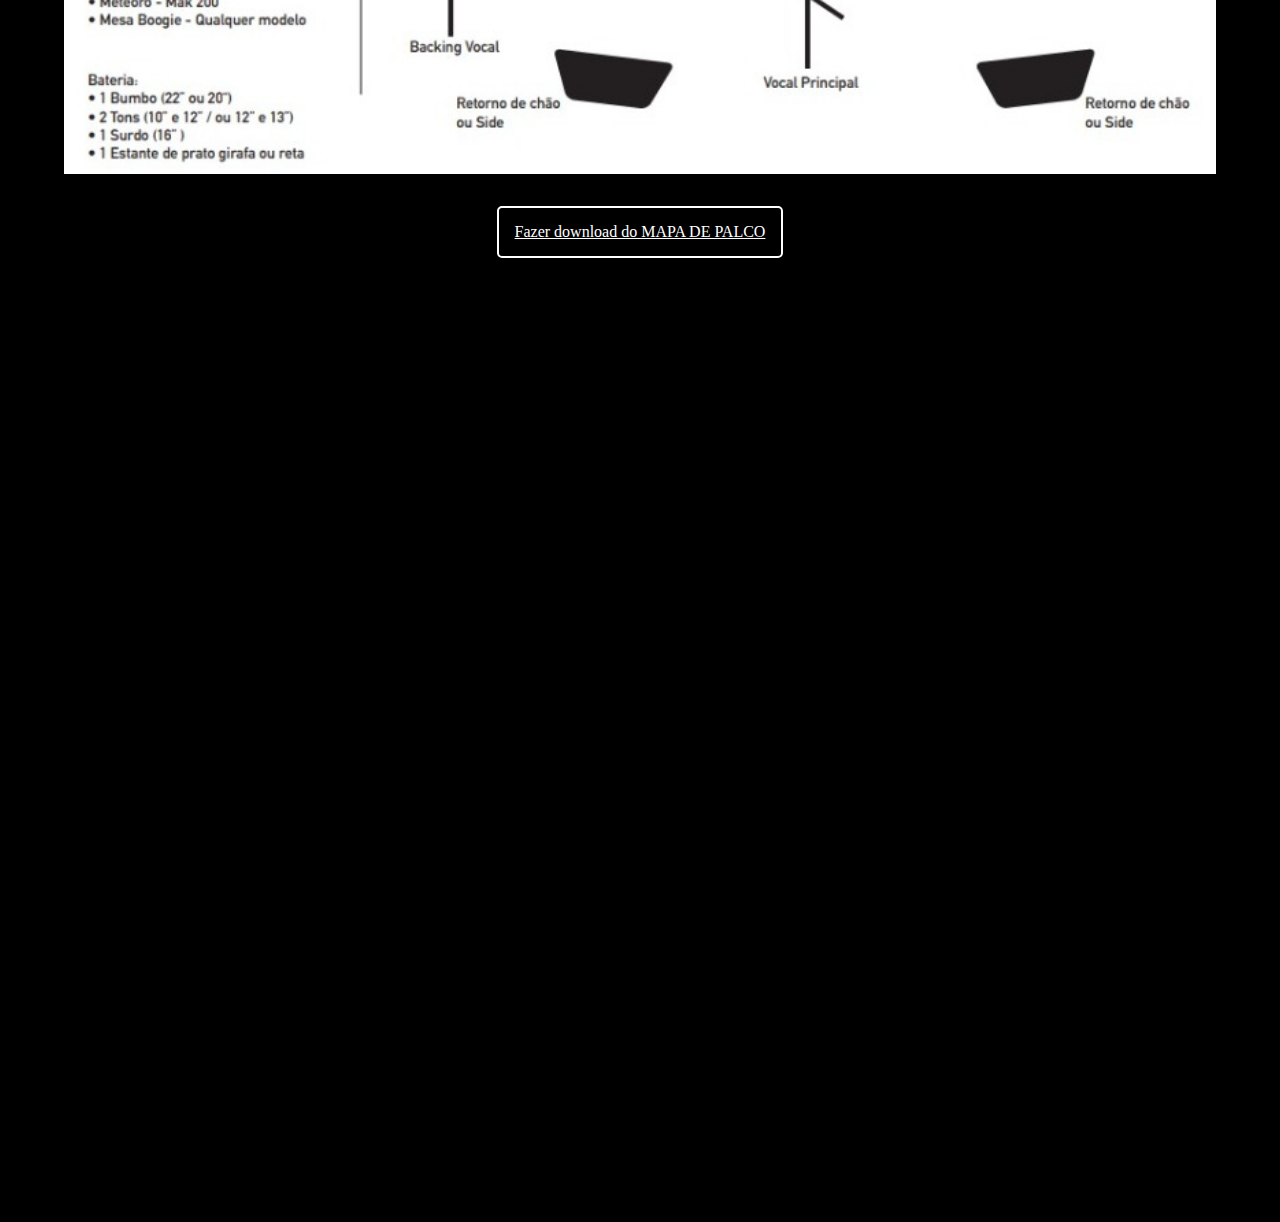
==== commit 6ff9ea75: "alterações em layout e criacção de pagina pessoal" ====
--- a/epk/index.html
+++ b/epk/index.html
@@ -3,7 +3,7 @@
 
 <head>
     <meta charset="UTF-8">
-    <meta http-equiv="X-UA-Compatible" content="IE=edge">
+    <meta http-equiv="X-UA-Compatible" content="IE=edge,chrome=1">
     <meta name="viewport" content="width=device-width, initial-scale=1.0">
     <title>Escombro - Eletronic Press kit</title>
     <link rel="stylesheet" href="./style/reset.css">
@@ -45,17 +45,17 @@
                         </li>
                         <li>
                             <p>
+                                Igor Simões Fugiwara - Baixista
+                            </p>
+                        </li>
+                        <li>
+                            <p>
                                 Renato Romano - Guitarrista
                             </p>
                         </li>
                         <li>
                             <p>
                                 Felipe “Felipeles” Luchini - Baterista
-                            </p>
-                        </li>
-                        <li>
-                            <p>
-                                Igor Simões Fugiwara - Baixista
                             </p>
                         </li>
                     </ul>
@@ -68,10 +68,10 @@
                 <img src="./assets/ESC0502212927.jpg" alt="">
                 <figcaption>
                     <div class="integrantes">
-                        <button>Igor</button>
-                        <button>Felipeles</button>
-                        <button>Renato</button>
-                        <button>Jota</button>
+                        <a href="./pages/" >Felipeles</a>
+                        <a href="./pages/">Renato</a>
+                        <a href="./pages/">Jota</a>
+                        <a href="./pages/igor.html">Igor</a>
                     </div>
                 </figcaption>
             </figure>
@@ -87,12 +87,36 @@
             <h2 class="texto">Discografia</h2>
             <div class="texto">
                 <figure>
-                    <div class="thumbnail"><iframe style="border-radius:12px" src="https://open.spotify.com/embed/album/3VnDl1xxV5bxYjWsnz2Tyo?utm_source=generator&theme=0" width="60%" height="380" frameBorder="0" allowfullscreen="" allow="autoplay; clipboard-write; encrypted-media; fullscreen; picture-in-picture" loading="lazy"></iframe></div>
-                    <div class="thumbnail"><iframe style="border-radius:12px" src="https://open.spotify.com/embed/album/2m1eQOhpeGLWKoI1VgDVOA?utm_source=generator&theme=0" width="60%" height="380" frameBorder="0" allowfullscreen="" allow="autoplay; clipboard-write; encrypted-media; fullscreen; picture-in-picture" loading="lazy"></iframe></div>
-                    <div class="thumbnail"><iframe style="border-radius:12px" src="https://open.spotify.com/embed/album/54CLTselSnRIOv2F3fOOfe?utm_source=generator&theme=0" width="60%" height="380" frameBorder="0" allowfullscreen="" allow="autoplay; clipboard-write; encrypted-media; fullscreen; picture-in-picture" loading="lazy"></iframe></div>
-                    <div class="thumbnail"><iframe style="border-radius:12px" src="https://open.spotify.com/embed/album/1vhuUQwbD6EQ6gEYfivTNW?utm_source=generator&theme=0" width="60%" height="380" frameBorder="0" allowfullscreen="" allow="autoplay; clipboard-write; encrypted-media; fullscreen; picture-in-picture" loading="lazy"></iframe></div>
-                    <div class="thumbnail"><iframe style="border-radius:12px" src="https://open.spotify.com/embed/album/2p2ipq2JTvT3sCV79Ddgwt?utm_source=generator&theme=0" width="60%" height="380" frameBorder="0" allowfullscreen="" allow="autoplay; clipboard-write; encrypted-media; fullscreen; picture-in-picture" loading="lazy"></iframe></div>
-                    <div class="thumbnail"><iframe style="border-radius:12px" src="https://open.spotify.com/embed/album/4Pykmihg1RDKIL74WrYKzV?utm_source=generator&theme=0" width="60%" height="380" frameBorder="0" allowfullscreen="" allow="autoplay; clipboard-write; encrypted-media; fullscreen; picture-in-picture" loading="lazy"></iframe></div>
+                    <div class="thumbnail"><iframe style="border-radius:12px"
+                            src="https://open.spotify.com/embed/album/3VnDl1xxV5bxYjWsnz2Tyo?utm_source=generator&theme=0"
+                            width="60%" height="380" frameBorder="0" allowfullscreen=""
+                            allow="autoplay; clipboard-write; encrypted-media; fullscreen; picture-in-picture"
+                            loading="lazy"></iframe></div>
+                    <div class="thumbnail"><iframe style="border-radius:12px"
+                            src="https://open.spotify.com/embed/album/2m1eQOhpeGLWKoI1VgDVOA?utm_source=generator&theme=0"
+                            width="60%" height="380" frameBorder="0" allowfullscreen=""
+                            allow="autoplay; clipboard-write; encrypted-media; fullscreen; picture-in-picture"
+                            loading="lazy"></iframe></div>
+                    <div class="thumbnail"><iframe style="border-radius:12px"
+                            src="https://open.spotify.com/embed/album/54CLTselSnRIOv2F3fOOfe?utm_source=generator&theme=0"
+                            width="60%" height="380" frameBorder="0" allowfullscreen=""
+                            allow="autoplay; clipboard-write; encrypted-media; fullscreen; picture-in-picture"
+                            loading="lazy"></iframe></div>
+                    <div class="thumbnail"><iframe style="border-radius:12px"
+                            src="https://open.spotify.com/embed/album/1vhuUQwbD6EQ6gEYfivTNW?utm_source=generator&theme=0"
+                            width="60%" height="380" frameBorder="0" allowfullscreen=""
+                            allow="autoplay; clipboard-write; encrypted-media; fullscreen; picture-in-picture"
+                            loading="lazy"></iframe></div>
+                    <div class="thumbnail"><iframe style="border-radius:12px"
+                            src="https://open.spotify.com/embed/album/2p2ipq2JTvT3sCV79Ddgwt?utm_source=generator&theme=0"
+                            width="60%" height="380" frameBorder="0" allowfullscreen=""
+                            allow="autoplay; clipboard-write; encrypted-media; fullscreen; picture-in-picture"
+                            loading="lazy"></iframe></div>
+                    <div class="thumbnail"><iframe style="border-radius:12px"
+                            src="https://open.spotify.com/embed/album/4Pykmihg1RDKIL74WrYKzV?utm_source=generator&theme=0"
+                            width="60%" height="380" frameBorder="0" allowfullscreen=""
+                            allow="autoplay; clipboard-write; encrypted-media; fullscreen; picture-in-picture"
+                            loading="lazy"></iframe></div>
                 </figure>
             </div>
             <div class="link texto">
@@ -106,19 +130,51 @@
         <section>
             <h2 class="texto">Video Clipes</h2>
             <div class="texto video">
-                    <div class="video__item"><iframe width="560" height="315" src="https://www.youtube.com/embed/5p-1EKEU1iE" title="YouTube video player" frameborder="0" allow="accelerometer; autoplay; clipboard-write; encrypted-media; gyroscope; picture-in-picture" allowfullscreen></iframe></div>
-                    <div class="video__item"><iframe width="560" height="315" src="https://www.youtube.com/embed/INqyxoIvTPg" title="YouTube video player" frameborder="0" allow="accelerometer; autoplay; clipboard-write; encrypted-media; gyroscope; picture-in-picture" allowfullscreen></iframe></div>
-                    <div class="video__item"><iframe width="560" height="315" src="https://www.youtube.com/embed/FPAFqJJKlYw" title="YouTube video player" frameborder="0" allow="accelerometer; autoplay; clipboard-write; encrypted-media; gyroscope; picture-in-picture" allowfullscreen></iframe></div>
-                    <div class="video__item"><iframe width="560" height="315" src="https://www.youtube.com/embed/7PaMjejhTZU" title="YouTube video player" frameborder="0" allow="accelerometer; autoplay; clipboard-write; encrypted-media; gyroscope; picture-in-picture" allowfullscreen></iframe></div>
-                    <div class="video__item"><iframe width="560" height="315" src="https://www.youtube.com/embed/FKL4Pnnc1vQ" title="YouTube video player" frameborder="0" allow="accelerometer; autoplay; clipboard-write; encrypted-media; gyroscope; picture-in-picture" allowfullscreen></iframe></div>
-                    <div class="video__item"><iframe width="560" height="315" src="https://www.youtube.com/embed/T37xDV7K9HM" title="YouTube video player" frameborder="0" allow="accelerometer; autoplay; clipboard-write; encrypted-media; gyroscope; picture-in-picture" allowfullscreen></iframe></div>
+                <div class="video__item"><iframe width="560" height="315"
+                        src="https://www.youtube.com/embed/5p-1EKEU1iE" title="YouTube video player" frameborder="0"
+                        allow="accelerometer; autoplay; clipboard-write; encrypted-media; gyroscope; picture-in-picture"
+                        allowfullscreen></iframe></div>
+                <div class="video__item"><iframe width="560" height="315"
+                        src="https://www.youtube.com/embed/INqyxoIvTPg" title="YouTube video player" frameborder="0"
+                        allow="accelerometer; autoplay; clipboard-write; encrypted-media; gyroscope; picture-in-picture"
+                        allowfullscreen></iframe></div>
+                <div class="video__item"><iframe width="560" height="315"
+                        src="https://www.youtube.com/embed/FPAFqJJKlYw" title="YouTube video player" frameborder="0"
+                        allow="accelerometer; autoplay; clipboard-write; encrypted-media; gyroscope; picture-in-picture"
+                        allowfullscreen></iframe></div>
+                <div class="video__item"><iframe width="560" height="315"
+                        src="https://www.youtube.com/embed/7PaMjejhTZU" title="YouTube video player" frameborder="0"
+                        allow="accelerometer; autoplay; clipboard-write; encrypted-media; gyroscope; picture-in-picture"
+                        allowfullscreen></iframe></div>
+                <div class="video__item"><iframe width="560" height="315"
+                        src="https://www.youtube.com/embed/FKL4Pnnc1vQ" title="YouTube video player" frameborder="0"
+                        allow="accelerometer; autoplay; clipboard-write; encrypted-media; gyroscope; picture-in-picture"
+                        allowfullscreen></iframe></div>
+                <div class="video__item"><iframe width="560" height="315"
+                        src="https://www.youtube.com/embed/T37xDV7K9HM" title="YouTube video player" frameborder="0"
+                        allow="accelerometer; autoplay; clipboard-write; encrypted-media; gyroscope; picture-in-picture"
+                        allowfullscreen></iframe></div>
             </div>
         </section>
     </article>
     <article>
+        <h2 class="texto">Press Kit</h2>
+        <h3>Fotos da banda</h3>
+        <figure>
+            <img src="./assets/ESC0502221312.jpg" alt="">
+            <img src="./assets/ESC0502221312.jpg" alt="">
+            <img src="./assets/ESC0502221312.jpg" alt="">
+            <img src="./assets/ESC0502221312.jpg" alt="">
+        </figure>
+        <a href="./pages/galeria.html">Ir para galeria de fotos</a>
+        </section>
+        <section class="mapa_de_palco">
+            <h3 class="texto__cabecalho">Mapa de Palco</h3>
+            <img src="./assets/map_de_palco.jpeg" alt="Mapa de Palco">
             <a href="./assets/map_de_palco.jpeg" download>
-                 Fazer download do MAPA DE PALCO
-            </a>        
+                Fazer download do MAPA DE PALCO
+            </a>
+        </section>
     </article>
     <article></article>
 
--- a/epk/style/style.css
+++ b/epk/style/style.css
@@ -86,12 +86,12 @@
 }
 
 article:nth-child(2) section:nth-child(1) {
+    width: 60%;
+
+}
+
+article:nth-child(2) section:nth-child(2) {
     width: 40%;
-
-}
-
-article:nth-child(2) section:nth-child(2) {
-    width: 60%;
     display: flex;
     align-items: flex-end;
     flex-direction: column-reverse;
@@ -113,16 +113,20 @@
     height: fit-content;
 }
 
-.integrantes button {
+.integrantes a {
     background-color: #000000;
     color: #FFF;
     font-size: 24px;
     font-family: 'Cairo', sans-serif;
-}
-
-.integrantes button:hover,
+    border: 1px solid white;
+    padding: 0 0.5em;
+    border-radius: 5px;
+    text-decoration: none;
+}
+
+.integrantes a:hover,
 article:nth-child(5) a:hover {
-    box-shadow: 0 12px 16px 0 rgba(255, 255, 255, 0.24), 0 17px 16px 0 rgba(250, 0, 0, 0.19);
+    box-shadow: 0 5px 5px 0 rgba(255, 255, 255, 0.24), 0 5px 5px 0 rgba(255, 255, 255, 0.19);
     cursor: pointer;
 }
 
@@ -136,6 +140,7 @@
     align-items: flex-end;
     font-family: 'Oxygen', sans-serif;
     font-size: 16px;
+    margin: 1em;
 }
 
 article:nth-child(3) section:nth-child(1) {
@@ -182,6 +187,9 @@
     width: 30%;
     height: fit-content;
     min-width: 320px;
+    display: flex;
+    flex-direction: column;
+    align-items: center;    
 }
 
 iframe {
@@ -210,12 +218,14 @@
 }
 
 article:nth-child(3) section:nth-child(1) div.texto {
-    padding: 2em;
+    padding: 2em 0;
     width: 90%;
+
 }
 
 .thumbnail {
     width: fit-content;
+    width: 230px;
 }
 
 h2.texto {
@@ -230,8 +240,99 @@
     color: rgb(255, 255, 255);
     background-color: rgb(0, 0, 0);
     border-radius: 5px;
-
-}
+    margin: 2em;
+
+}
+
 article:nth-child(5) {
     justify-content: center;
+    flex-direction: column;
+    align-items: center;
+    height: fit-content;
+}
+article:nth-child(5) figure img {
+    height: fit-content;
+    width: 40%;
+}
+article:nth-child(5) figure {
+    display: flex;
+    align-items: center;
+    justify-content: center;
+    flex-wrap: wrap;
+}
+.mapa_de_palco img {   
+    width: 90%;
+}
+
+.mapa_de_palco {
+    display: flex;
+    flex-direction: column;
+    align-items: center;
+}
+
+@media (max-width: 800px) {
+
+    h1 div.texto {
+        width: 265px;
+        height: 100px;
+        position: absolute;
+        top: 235px;
+    }
+
+    h1 img {
+        width: 100%;
+    }
+
+    article:nth-child(2),
+    article:nth-child(2) section:nth-child(2) {
+        flex-direction: column;
+    }
+
+    article:nth-child(2) section:nth-child(1),
+    article:nth-child(2) section:nth-child(2) {
+        width: 100%;
+        display: flex;
+        justify-content: center;
+    }
+
+    .texto__cabecalho {
+        font-size: 24px;
+        margin-bottom: 0.5em;
+    }
+
+    .texto__corpo {
+        font-size: 14px;
+    }
+
+    .texto__corrido ul {
+        font-size: 14px;
+    }
+
+    .texto__corrido ul li {
+        padding: 0.2em 0;
+    }
+
+    .texto__corrido ul li p {
+        font-size: 16px;
+    }
+
+    article:nth-child(2) section:nth-child(2) figure {
+        margin: 0;
+    }
+
+    iframe {
+        height: 200px;
+    }
+
+    h2.texto {
+
+        font-size: 24px;
+
+    }
+
+    article:nth-child(3) section:nth-child(1) div.texto {
+        padding: 0;
+        width: fit-content;
+        font-size: 14px;
+    }
 }